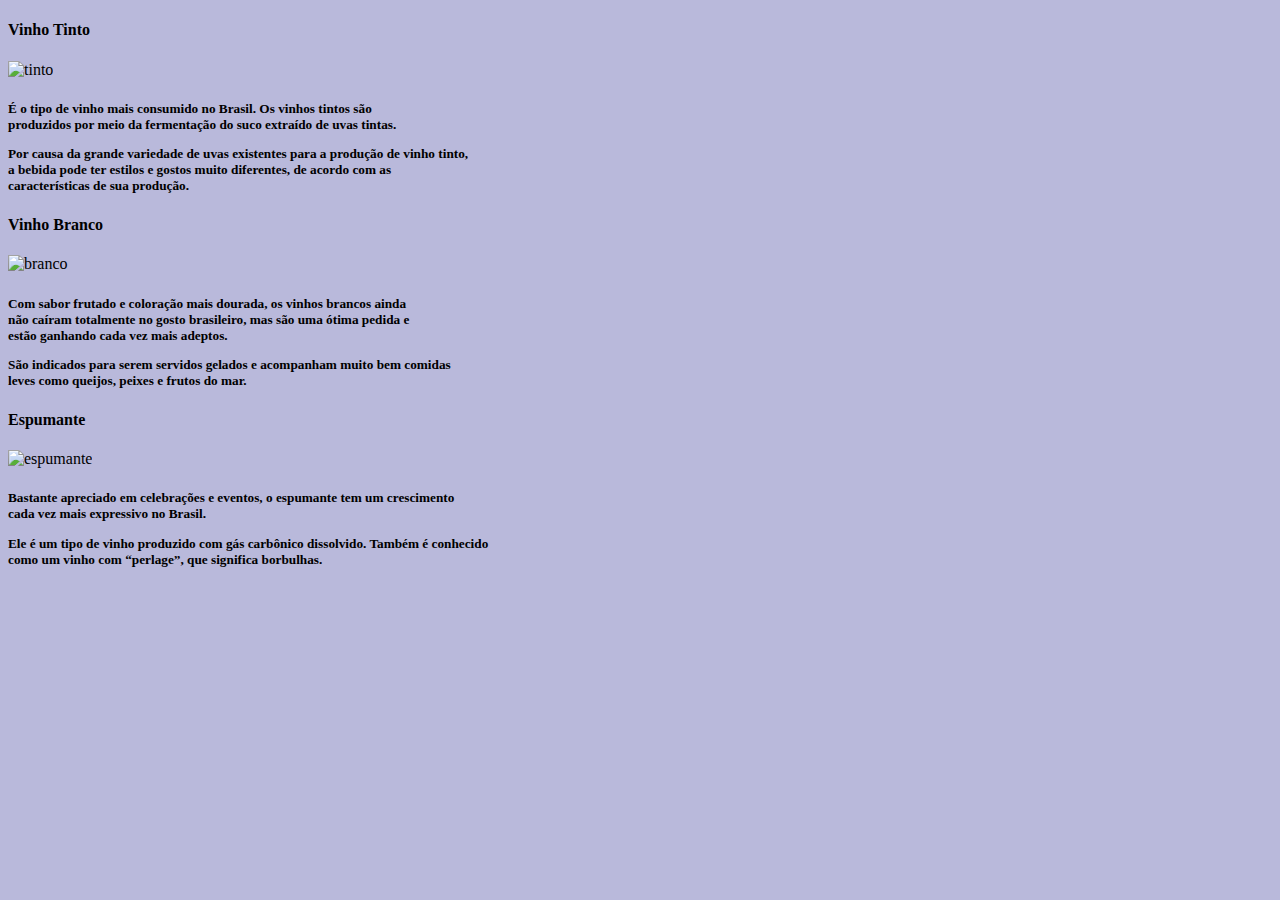
==== pages/portipo.html @ eaf1d9ab "desafio" ====
<!DOCTYPE html>
<html lang="en">
<head>
    <meta charset="UTF-8">
    <meta http-equiv="X-UA-Compatible" content="IE=edge">
    <meta name="viewport" content="width=device-width, initial-scale=1.0">
    <title>Document</title>
</head>
<body style="background-color: rgb(185, 185, 219);">
    <h4>Vinho Tinto</h4>
    <img src=C:\Users\Administrator\Desktop\1ESPXFRONT\vinhos\vinho-tinto.jpg alt="tinto" width="300" height="200">
    <h5>É o tipo de vinho mais consumido no Brasil. Os vinhos tintos são<br>
    produzidos por meio da fermentação do suco extraído de uvas tintas.<p>
    Por causa da grande variedade de uvas existentes para a produção de vinho tinto,<br> 
    a bebida pode ter estilos e gostos muito diferentes, de acordo com as<br> 
    características de sua produção.</p></h5>
    <h4>Vinho Branco</h4>
    <img src=C:\Users\Administrator\Desktop\1ESPXFRONT\vinhos\vinho-branco.jpg alt="branco">
    <h5>Com sabor frutado e coloração mais dourada, os vinhos brancos ainda<br> 
    não caíram totalmente no gosto brasileiro, mas são uma ótima pedida e<br> 
    estão ganhando cada vez mais adeptos.<p>
    São indicados para serem servidos gelados e acompanham muito bem comidas<br> 
    leves como queijos, peixes e frutos do mar.</p></h5>
    <h4>Espumante</h4>
    <img src=C:\Users\Administrator\Desktop\1ESPXFRONT\vinhos\vinho-espumante.jpg alt="espumante">
    <h5>Bastante apreciado em celebrações e eventos, o espumante tem um crescimento<br>
    cada vez mais expressivo no Brasil.<p>
    Ele é um tipo de vinho produzido com gás carbônico dissolvido. Também é conhecido<br>
    como um vinho com “perlage”, que significa borbulhas.</p></h5>
</body>
</html>
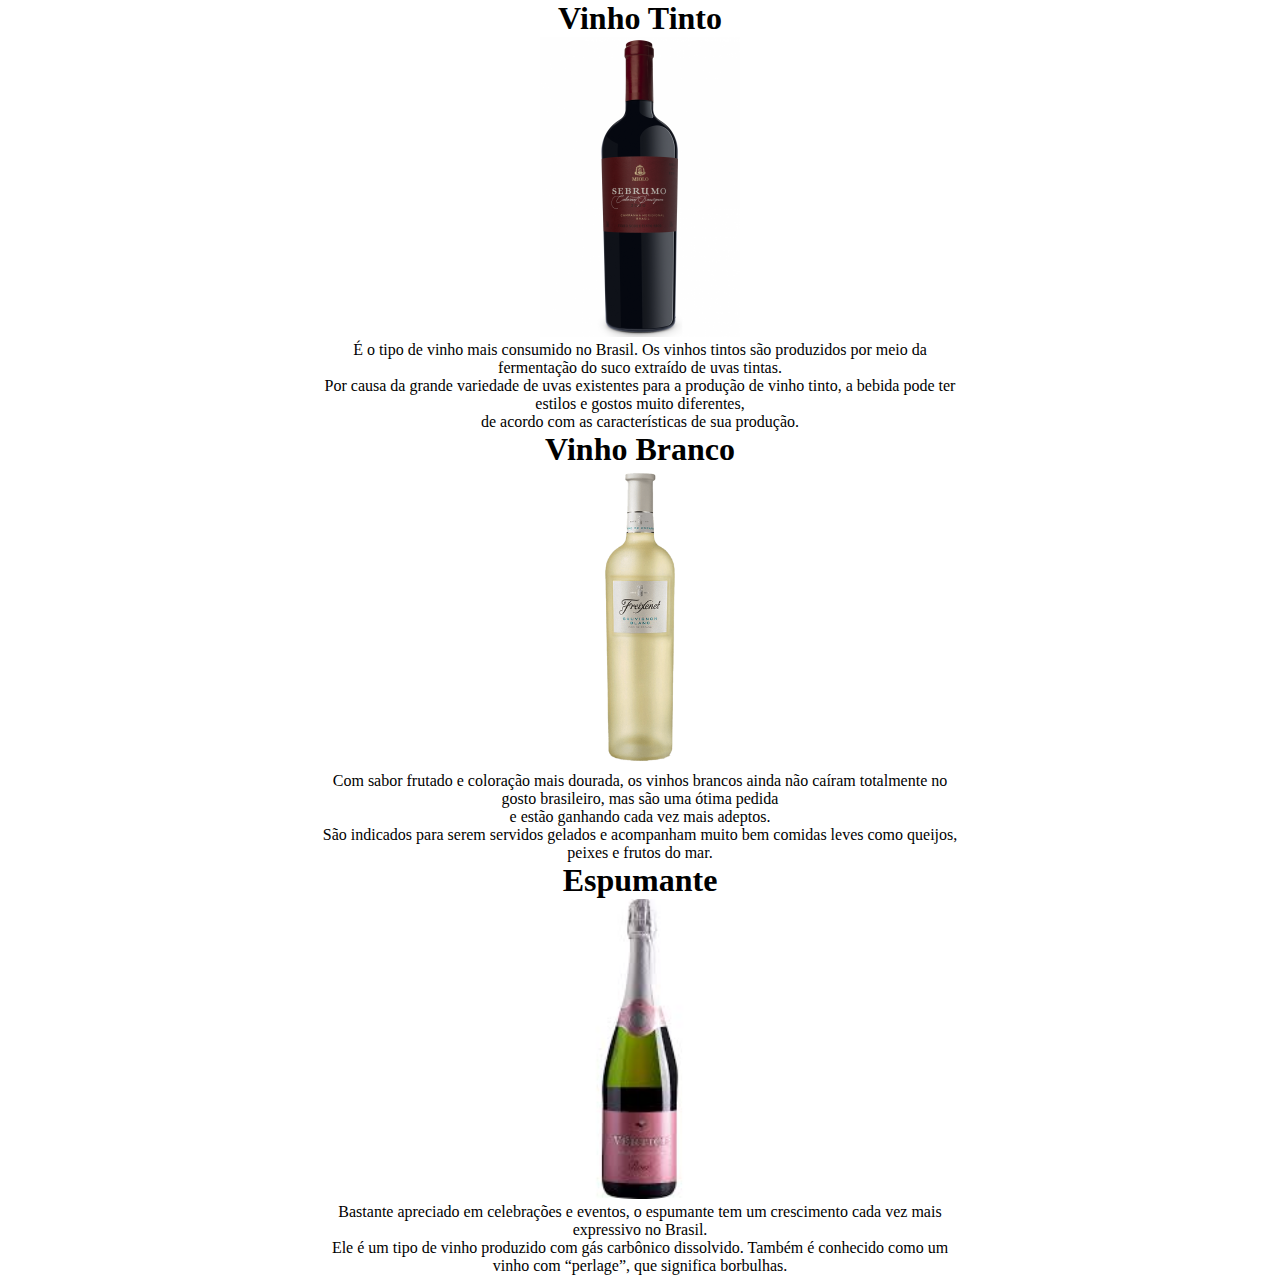
==== commit dd8c5333: "v2" ====
--- a/pages/portipo.html
+++ b/pages/portipo.html
@@ -4,28 +4,28 @@
     <meta charset="UTF-8">
     <meta http-equiv="X-UA-Compatible" content="IE=edge">
     <meta name="viewport" content="width=device-width, initial-scale=1.0">
-    <title>Document</title>
+    <title>Por Tipo</title>
+    <link rel="stylesheet" href="/css/aaa.css">
 </head>
-<body style="background-color: rgb(185, 185, 219);">
-    <h4>Vinho Tinto</h4>
-    <img src=C:\Users\Administrator\Desktop\1ESPXFRONT\vinhos\vinho-tinto.jpg alt="tinto" width="300" height="200">
-    <h5>É o tipo de vinho mais consumido no Brasil. Os vinhos tintos são<br>
-    produzidos por meio da fermentação do suco extraído de uvas tintas.<p>
-    Por causa da grande variedade de uvas existentes para a produção de vinho tinto,<br> 
-    a bebida pode ter estilos e gostos muito diferentes, de acordo com as<br> 
-    características de sua produção.</p></h5>
-    <h4>Vinho Branco</h4>
-    <img src=C:\Users\Administrator\Desktop\1ESPXFRONT\vinhos\vinho-branco.jpg alt="branco">
-    <h5>Com sabor frutado e coloração mais dourada, os vinhos brancos ainda<br> 
-    não caíram totalmente no gosto brasileiro, mas são uma ótima pedida e<br> 
-    estão ganhando cada vez mais adeptos.<p>
-    São indicados para serem servidos gelados e acompanham muito bem comidas<br> 
-    leves como queijos, peixes e frutos do mar.</p></h5>
-    <h4>Espumante</h4>
-    <img src=C:\Users\Administrator\Desktop\1ESPXFRONT\vinhos\vinho-espumante.jpg alt="espumante">
-    <h5>Bastante apreciado em celebrações e eventos, o espumante tem um crescimento<br>
-    cada vez mais expressivo no Brasil.<p>
-    Ele é um tipo de vinho produzido com gás carbônico dissolvido. Também é conhecido<br>
-    como um vinho com “perlage”, que significa borbulhas.</p></h5>
+<body>
+    <div class="aaaa">
+        <h1>Vinho Tinto</h1> 
+        <img src=/vinhos/vinho-tinto.jpg alt="tinto">
+        <p>É o tipo de vinho mais consumido no Brasil. Os vinhos tintos são produzidos por meio da fermentação do suco extraído de uvas tintas.</p><p>
+            Por causa da grande variedade de uvas existentes para a produção de vinho tinto, a bebida pode ter estilos e gostos muito diferentes, <br> 
+            de acordo com as características de sua produção.</p>
+    </div>
+    <div class="aaaa">
+        <h1>Vinho Branco</h1>
+        <img src=/vinhos/vinho-branco.jpg alt="branco">
+        <p>Com sabor frutado e coloração mais dourada, os vinhos brancos ainda não caíram totalmente no gosto brasileiro, mas são uma ótima pedida<br>
+            e estão ganhando cada vez mais adeptos.<p>
+            São indicados para serem servidos gelados e acompanham muito bem comidas leves como queijos, peixes e frutos do mar.</p>
+    </div>
+    <div class="aaaa">
+        <h1>Espumante</h1>
+        <img src=/vinhos/vinho-espumante.jpg alt="espumante">
+        <p>Bastante apreciado em celebrações e eventos, o espumante tem um crescimento cada vez mais expressivo no Brasil.</p><p>
+        Ele é um tipo de vinho produzido com gás carbônico dissolvido. Também é conhecido como um vinho com “perlage”, que significa borbulhas.</p>
 </body>
 </html>--- a/css/aaa.css
+++ b/css/aaa.css
@@ -0,0 +1,52 @@
+* {
+    margin: 0;
+    padding: 0;
+    box-sizing: border-box;
+}
+
+body{
+    min-height: 100vh;
+}
+
+.aaaa {
+    margin-left: auto;
+    margin-right: auto;
+    width: 50vw;
+    text-align: center;
+}
+
+img {
+    height: 300px;
+}
+
+.blocos{
+    display: flex;
+    justify-content: center;
+    align-items: center;
+}
+
+.produtos {
+    display: flex;
+    justify-content: center;
+    align-items: center;
+    height: 90vh;
+    flex-wrap: wrap;
+    width: 800px;
+}
+
+.produto-bloco {
+    display: flex;
+    flex-direction: column;
+    align-items: center;
+    height: 400px;
+    width: 300px;
+}
+
+.produto-bloco h1 {
+    font-size: 20px;
+}
+
+.vinho-produto {
+    width: 100px;
+    height: 300px;
+}